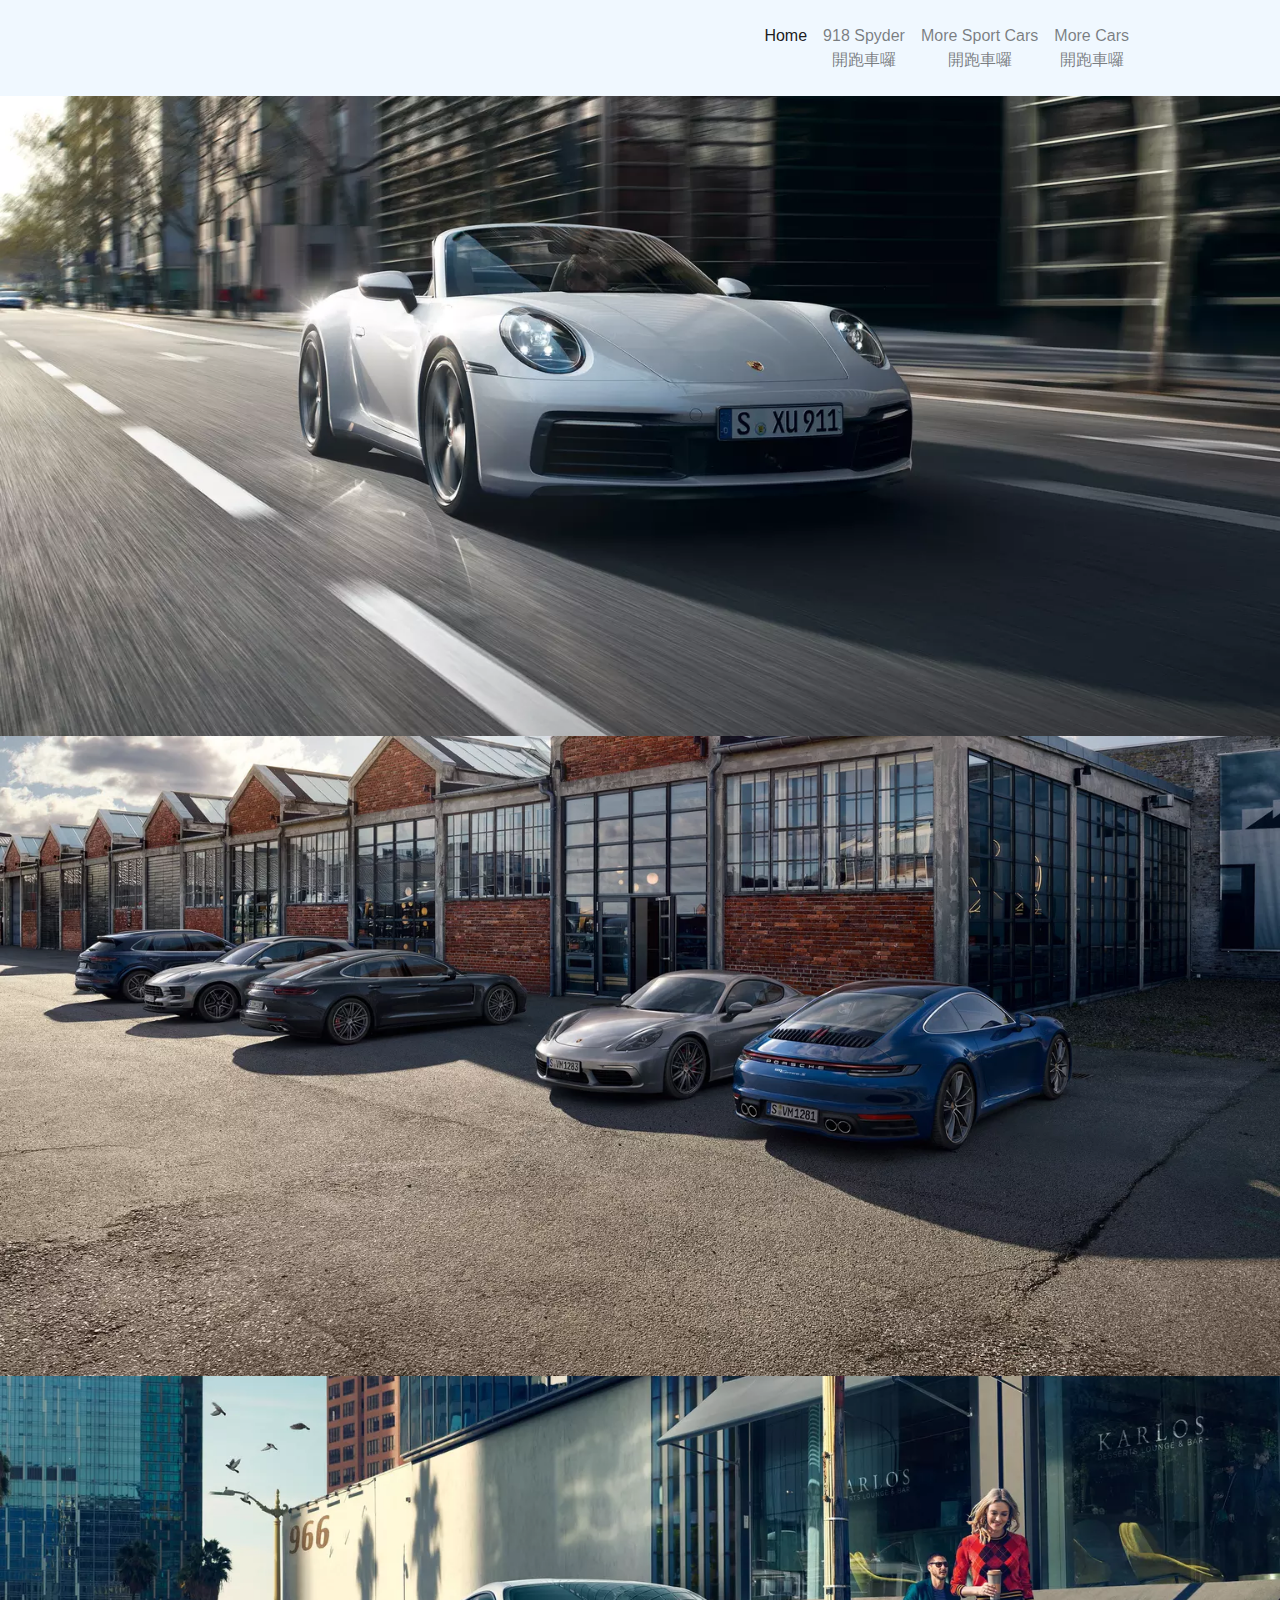
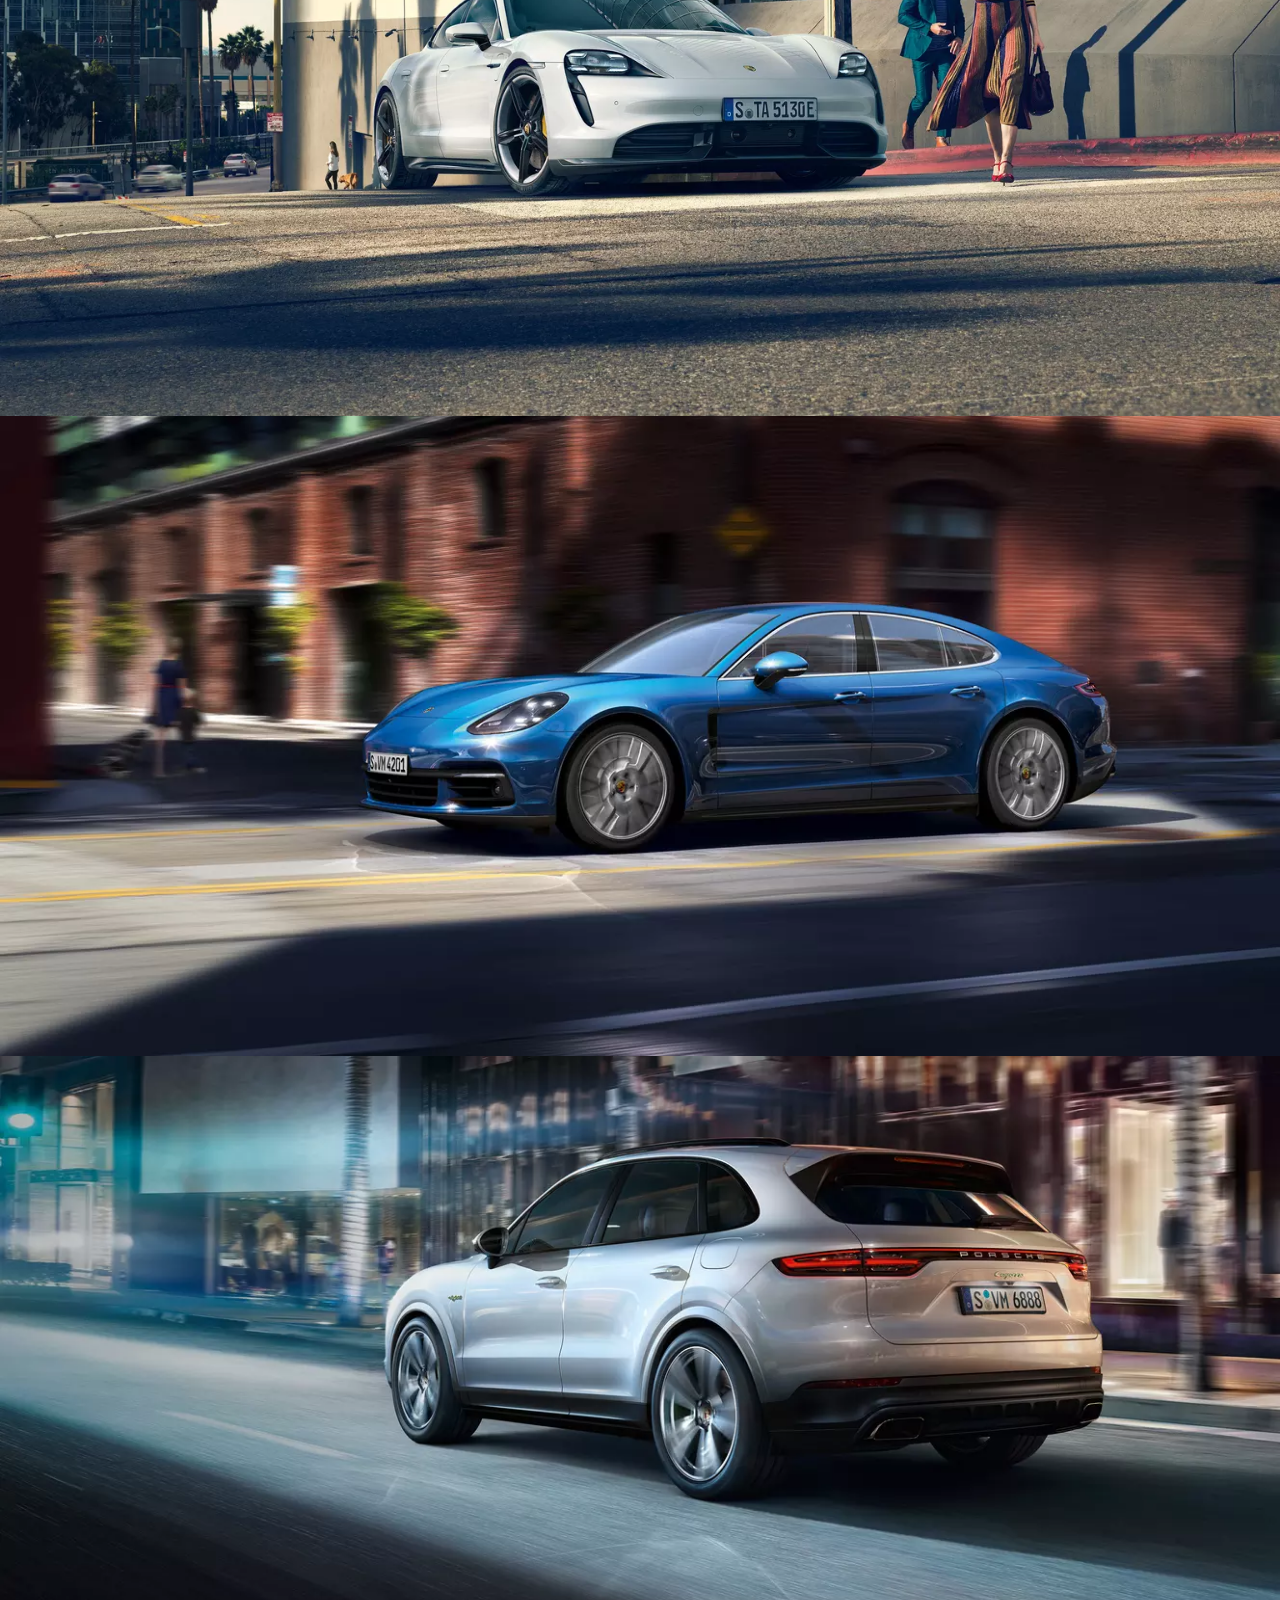
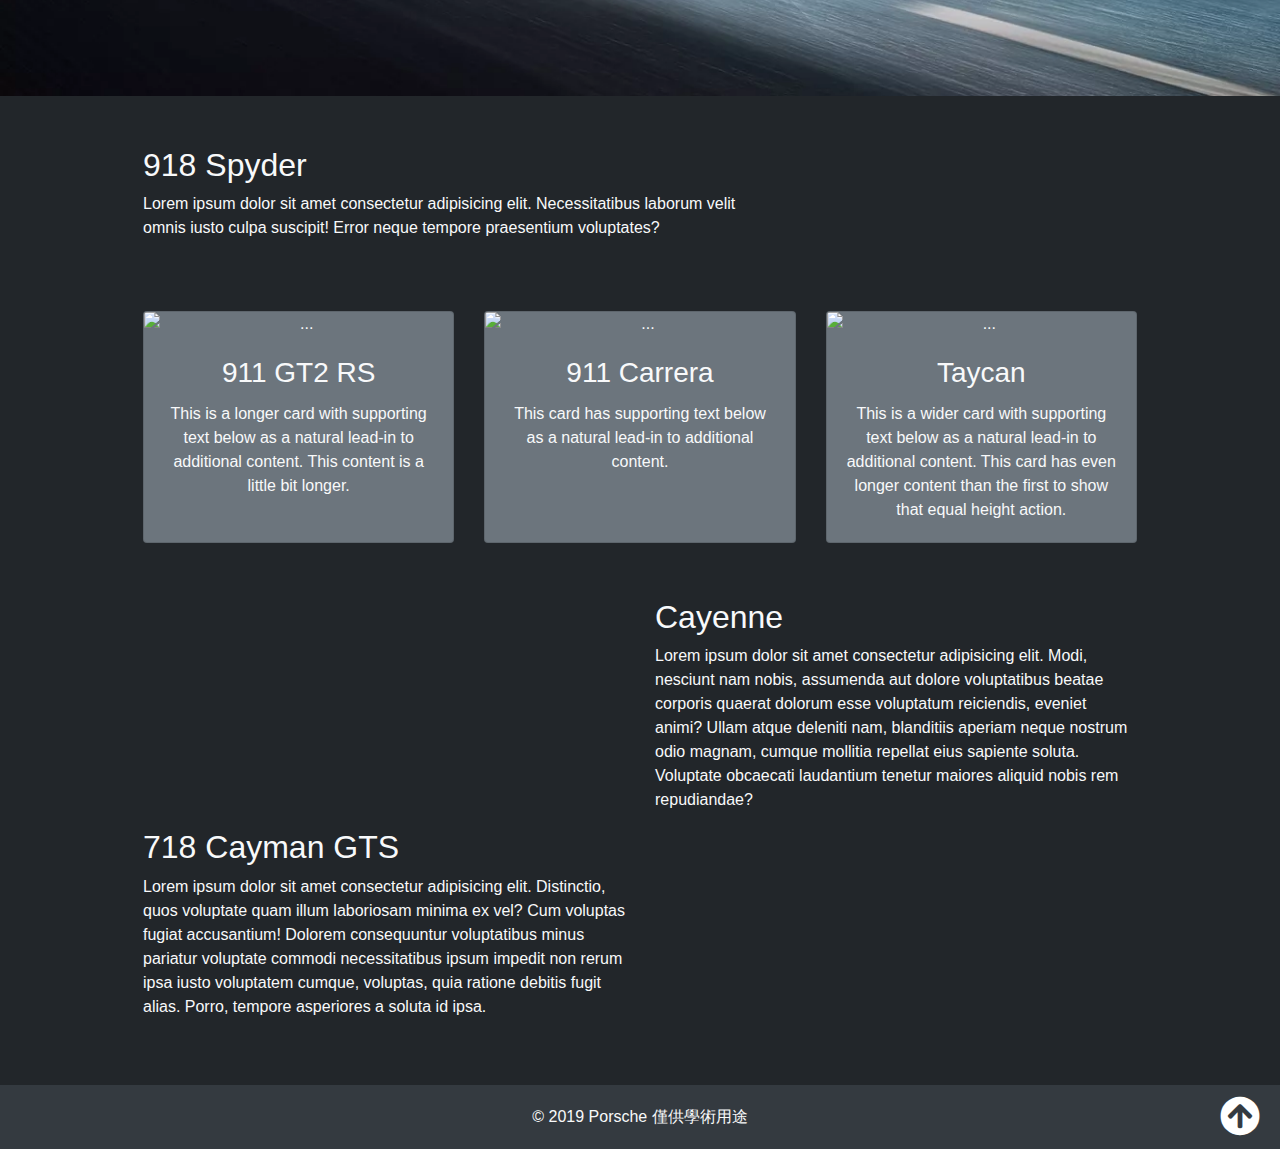
==== index.html @ ce17eace "hi" ====
<!DOCTYPE html>
<html lang="en">

<head>
  <meta charset="UTF-8">
  <meta name="viewport" content="width=device-width, initial-scale=1.0">
  <meta http-equiv="X-UA-Compatible" content="ie=edge">
  <title>HM0917</title>

  <link rel="stylesheet" href="https://stackpath.bootstrapcdn.com/bootstrap/4.3.1/css/bootstrap.min.css"
    integrity="sha384-ggOyR0iXCbMQv3Xipma34MD+dH/1fQ784/j6cY/iJTQUOhcWr7x9JvoRxT2MZw1T" crossorigin="anonymous">
  <link rel="stylesheet" href="https://cdnjs.cloudflare.com/ajax/libs/Swiper/4.5.1/css/swiper.css">
  <link rel="stylesheet" href="https://cdnjs.cloudflare.com/ajax/libs/Swiper/4.5.1/css/swiper.min.css">
  <link rel="stylesheet" href="./css/hm.css">
  <link rel="stylesheet" href="https://cdnjs.cloudflare.com/ajax/libs/font-awesome/5.10.2/css/all.min.css">
</head>

<body>
  <nav class="navbar navbar-expand-lg navbar-light fixed-top">
    <div class="container">
      <!-- <a class="navbar-brand" href="#">Navbar</a> -->
      <img src="https://seeklogo.com/images/P/porsche-logo-5995000C95-seeklogo.com.png" alt="">
      <button class="navbar-toggler" type="button" data-toggle="collapse" data-target="#navbarSupportedContent"
        aria-controls="navbarSupportedContent" aria-expanded="false" aria-label="Toggle navigation">
        <span class="navbar-toggler-icon"></span>
      </button>

      <div class="collapse navbar-collapse" id="navbarSupportedContent">
        <ul class="navbar-nav ml-auto text-center">
          <li class="nav-item active">
            <a class="nav-link" href="#">Home<span class="sr-only">(current)</span></a>
          </li>
          <li class="nav-item">
            <a class="nav-link" href="#about">918 Spyder<br>開跑車囉</a>
          </li>
          <li class="nav-item">
            <a class="nav-link" href="#product">More Sport Cars<br>開跑車囉</a>
          </li>
          <li class="nav-item">
            <a class="nav-link" href="#information">More Cars<br>開跑車囉</a>
          </li>
          <!-- <li class="nav-item dropdown">
                        <a class="nav-link dropdown-toggle" href="#" id="navbarDropdown" role="button"
                            data-toggle="dropdown" aria-haspopup="true" aria-expanded="false">
                            Dropdown
                        </a>
                        <div class="dropdown-menu" aria-labelledby="navbarDropdown">
                            <a class="dropdown-item" href="#">Action</a>
                            <a class="dropdown-item" href="#">Another action</a>
                            <div class="dropdown-divider"></div>
                            <a class="dropdown-item" href="#">Something else here</a>
                        </div>
                    </li>
                    <li class="nav-item">
                        <a class="nav-link disabled" href="#" tabindex="-1" aria-disabled="true">Disabled</a>
                    </li> -->
        </ul>
      </div>
    </div>

  </nav>
  <section id="banner">
    <div id="banner-swiper" class="swiper-container">
      <div class="swiper-wrapper">
        <div class="swiper-slide">
          <picture class="bannerimgbox">
            <!-- <img class="bannerimg" src="./img/porsche-normal.webp" alt=""> -->
            <source class="bannerimg" type="image/webp" srcset="./img/porsche-normal.webp">
            <source class="bannerimg" type=" image/jpeg" srcset="./img/porsche-normal.jpg">
            <img class="bannerimg" src="./img/porsche-normal.jpg" alt="">
          </picture>
        </div>
        <div class="swiper-slide">
          <div class="bannerimgbox"><img class="bannerimg" src="./img/porsche-norma-more.webp" alt=""></div>
        </div>
        <div class="swiper-slide">
          <div class="bannerimgbox"><img class="bannerimg" src="./img/porsche-taycan.webp" alt=""></div>
        </div>
        <div class="swiper-slide">
          <div class="bannerimgbox"><img class="bannerimg" src="./img/porsche-panamera.webp" alt=""></div>
        </div>
        <div class="swiper-slide">
          <div class="bannerimgbox"><img class="bannerimg" src="./img/porsche-cayenne.webp" alt=""></div>
        </div>
      </div>
      <div class="swiper-pagination"></div>
      <!-- Add Arrows -->
      <div class="swiper-button-next"></div>
      <div class="swiper-button-prev"></div>
    </div>
  </section>
  <section id="about" class="pdt50 text-light">
    <div class="container">
      <div class="row">
        <div
          class="col-md-6  col-12 col-sm-12  d-flex flex-column justify-content-center col-md-618 order-2 order-md-1">
          <h2>918 Spyder</h2>
          <p>Lorem ipsum dolor sit amet consectetur adipisicing
            elit. Necessitatibus laborum
            velit omnis iusto culpa suscipit! Error neque tempore praesentium voluptates?</p>
        </div>
        <div class="col-md-6  col-12 col-sm-12 col-md-382 order-1 order-md-1"><img
            src="https://www.autocar.co.uk/sites/autocar.co.uk/files/styles/gallery_slide/public/porsche918-spyder-fd-12_0.jpg?itok=g4jQuimb"
            alt="">
        </div>
      </div>
    </div>
  </section>
  <section id="product" class="pdt50">
    <div class="container">
      <div class="product">
        <div class="row">
          <div class="col-md-4 mgx5">
            <div class="card h-100 text-center bg-secondary text-light">
              <img
                src="https://img2.cgtrader.com/items/825416/c4331c244a/porsche-911-gt2-rs-2018-exterior-interior-3d-model-obj-fbx-blend-mtl.jpg"
                class="card-img-top" alt="...">
              <div class="card-body">
                <h3 class="card-title">911 GT2 RS</h3>
                <p class="card-text">This is a longer card with supporting text below as a natural
                  lead-in
                  to additional content. This content is a little bit longer.</p>
              </div>
            </div>
          </div>
          <div class="col-md-4 mgx5">
            <div id="carrera" class="card h-100 text-center bg-secondary text-light">
              <img
                src="https://media.wired.com/photos/5c58b32e784b8817e6963f63/1:1/w_1800,h_1800,c_limit/porsche-carrier-transpo.jpg"
                class="card-img-top" alt="...">
              <div class="card-body">
                <h3 class="card-title">911 Carrera</h3>
                <p class="card-text">This card has supporting text below as a natural lead-in to
                  additional
                  content.</p>
              </div>
            </div>
          </div>
          <div class="col-md-4 mgx5">
            <div class="card h-100 text-center bg-secondary text-light">
              <img
                src="https://cdn.vox-cdn.com/thumbor/fnJJNLOLqiZ_Q-_65_VvdyVg7cM=/1400x1400/filters:format(jpeg)/cdn.vox-cdn.com/uploads/chorus_asset/file/19165962/Taycan_Turbo__1_.jpg"
                class="card-img-top" alt="...">
              <div class="card-body">
                <h3 class="card-title">Taycan</h3>
                <p class="card-text">This is a wider card with supporting text below as a natural
                  lead-in to
                  additional content. This card has even longer content than the first to show that
                  equal
                  height action.</p>
              </div>
            </div>
          </div>
        </div>
      </div>
    </div>
  </section>
  <section id="information" class="pdt50 pdb50">
    <div class="">
      <div class="information text-light">
        <div class="container">
          <div id="cayenne" class="row ">
            <div class="col-sm-12 col-lg-6"><img
                src="https://files1.porsche.com/filestore/image/multimedia/none/9ya-e3-v6-modelimage-sideshot/model/24c5a6b4-8bdd-11e7-99c7-0019999cd470/porsche-model.png"
                alt=""></div>
            <div class="col-sm-12 col-lg-6 d-flex flex-column justify-content-center">
              <h2>Cayenne</h2>
              <p>Lorem ipsum dolor sit amet consectetur adipisicing elit. Modi, nesciunt nam nobis,
                assumenda aut dolore voluptatibus beatae corporis quaerat dolorum esse voluptatum
                reiciendis, eveniet animi? Ullam atque deleniti nam, blanditiis aperiam neque nostrum
                odio magnam, cumque mollitia repellat eius sapiente soluta. Voluptate obcaecati
                laudantium tenetur maiores aliquid nobis rem repudiandae?</p>
            </div>
          </div>
          <div id="718" class="row">
            <div
              class="col-sm-12 col-md-12 col-lg-6 order-2 order-sm-2 order-md-2 order-lg-1 d-flex flex-column justify-content-center">
              <h2>718 Cayman GTS</h2>
              <p>Lorem ipsum dolor sit amet consectetur adipisicing elit. Distinctio, quos voluptate quam
                illum laboriosam minima ex vel? Cum voluptas fugiat accusantium! Dolorem consequuntur
                voluptatibus minus pariatur voluptate commodi necessitatibus ipsum impedit non rerum
                ipsa iusto voluptatem cumque, voluptas, quia ratione debitis fugit alias. Porro, tempore
                asperiores a soluta id ipsa.</p>
            </div>
            <div class="col-sm-12 col-md-12 col-lg-6 order-1 order-sm-1 order-md-1 order-lg-2"><img class="imgrotal"
                src="https://files1.porsche.com/filestore/image/multimedia/none/982-718-c7-gts-modelimage-sideshot/model/ada180e4-ae78-11e7-b591-0019999cd470/porsche-model.png"
                alt=""></div>
          </div>
        </div>
      </div>
    </div>
  </section>
  <footer>
    <div class="container d-flex justify-content-center align-items-center text-light">
      <p>© 2019 Porsche 僅供學術用途</p><a class="" href="#"><i class="fas fa-arrow-circle-up"></i></a>
    </div>
  </footer>
  <script src="https://code.jquery.com/jquery-3.4.1.min.js"
    integrity="sha256-CSXorXvZcTkaix6Yvo6HppcZGetbYMGWSFlBw8HfCJo=" crossorigin="anonymous">
  </script>
  <script src="https://stackpath.bootstrapcdn.com/bootstrap/4.3.1/js/bootstrap.min.js"
    integrity="sha384-JjSmVgyd0p3pXB1rRibZUAYoIIy6OrQ6VrjIEaFf/nJGzIxFDsf4x0xIM+B07jRM" crossorigin="anonymous">
  </script>
  <script src="https://cdnjs.cloudflare.com/ajax/libs/popper.js/1.14.7/umd/popper.min.js"
    integrity="sha384-UO2eT0CpHqdSJQ6hJty5KVphtPhzWj9WO1clHTMGa3JDZwrnQq4sF86dIHNDz0W1" crossorigin="anonymous">
  </script>
  <script src="https://cdnjs.cloudflare.com/ajax/libs/Swiper/4.5.1/js/swiper.js"></script>
  <script src="https://cdnjs.cloudflare.com/ajax/libs/Swiper/4.5.1/js/swiper.min.js"></script>
  <script>
    var swiper = new Swiper('#banner-swiper', {
      loop: true,
      speed: 1000,
      autoplay: {
        delay: 2500,
        disableOnInteraction: false,
      },
      navigation: {
        nextEl: '.swiper-button-next',
        prevEl: '.swiper-button-prev',
      },
      pagination: {
        el: '.swiper-pagination',
        dynamicBullets: true,
      },
    });
  </script>
</body>

</html>
---- css/hm.css ----
html {
  scroll-behavior: smooth;
}

body {
  background-color: #22262a;
  padding-top: 96px;
}

/* universel */
.pdt50 {
  padding-top: 50px;
}

.pdb50 {
  padding-bottom: 50px;
}

.mgx5 {
  margin: 5px 0;
}

.imgrotal {
  -webkit-transform: scaleX(-1);
          transform: scaleX(-1);
}

.h-100 {
  height: 100%;
}

/* navbar */
nav {
  background-color: aliceblue;
}

nav img {
  height: 80px;
}

/* Swiper CSS */
.swiper-container {
  width: 100%;
  height: 100%;
}

/* Banner */
#banner .container-fluid {
  padding-right: 0px;
  padding-left: 0px;
  margin-right: auto;
  margin-left: auto;
}

#banner .bannerimgbox {
  width: 100%;
}

#banner .bannerimgbox .bannerimg {
  width: 100%;
}

/* about */
#about {
  -webkit-transition: 0.4s;
  transition: 0.4s;
}

#about img {
  width: 100%;
}

/* information */
#information {
  -webkit-transition: 0.4s;
  transition: 0.4s;
}

#information img {
  width: 100%;
}

/* footer */
footer {
  background: #343a40;
}

footer p {
  margin: 0;
  padding: 20px 0;
}

footer a {
  color: white;
  position: absolute;
  right: 20px;
  font-size: 40px;
}

@media screen and (min-width: 768px) {
  .col-md-382 {
    -webkit-box-flex: 0;
        -ms-flex: 0 0 38.2%;
            flex: 0 0 38.2%;
    max-width: 38.2%;
  }
  .col-md-618 {
    -webkit-box-flex: 0;
        -ms-flex: 0 0 61.8%;
            flex: 0 0 61.8%;
    max-width: 61.8%;
  }
}

@media screen and (max-width: 991px) {
  .imgrotal {
    -webkit-transform: unset;
            transform: unset;
  }
}

@media (min-width: 1280px) {
  .container {
    max-width: 80vw;
  }
}

@media (min-width: 1920px) {
  .container {
    max-width: 1800px;
  }
}

@media (max-width: 768px) {
  .pdt50 {
    padding-top: 20px;
  }
  .pdb50 {
    padding-bottom: 20px;
  }
}
/*# sourceMappingURL=hm.css.map */
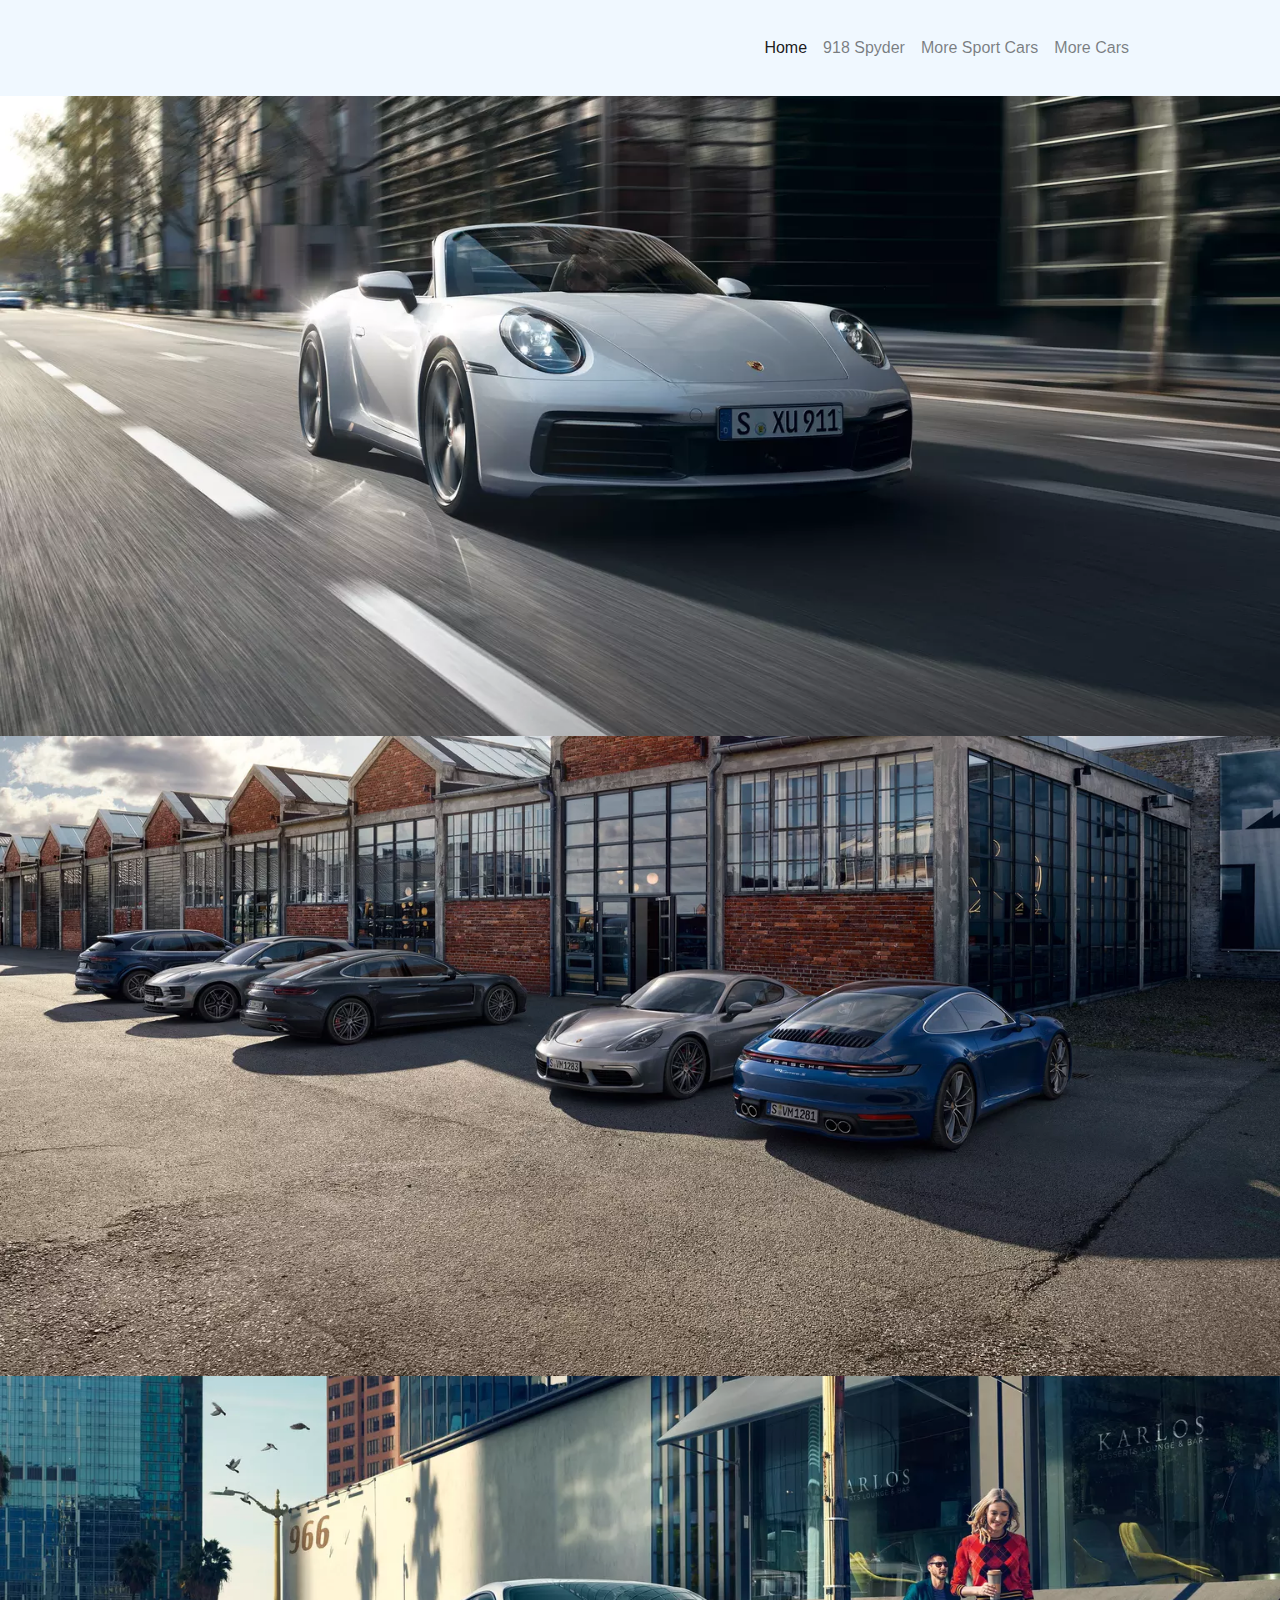
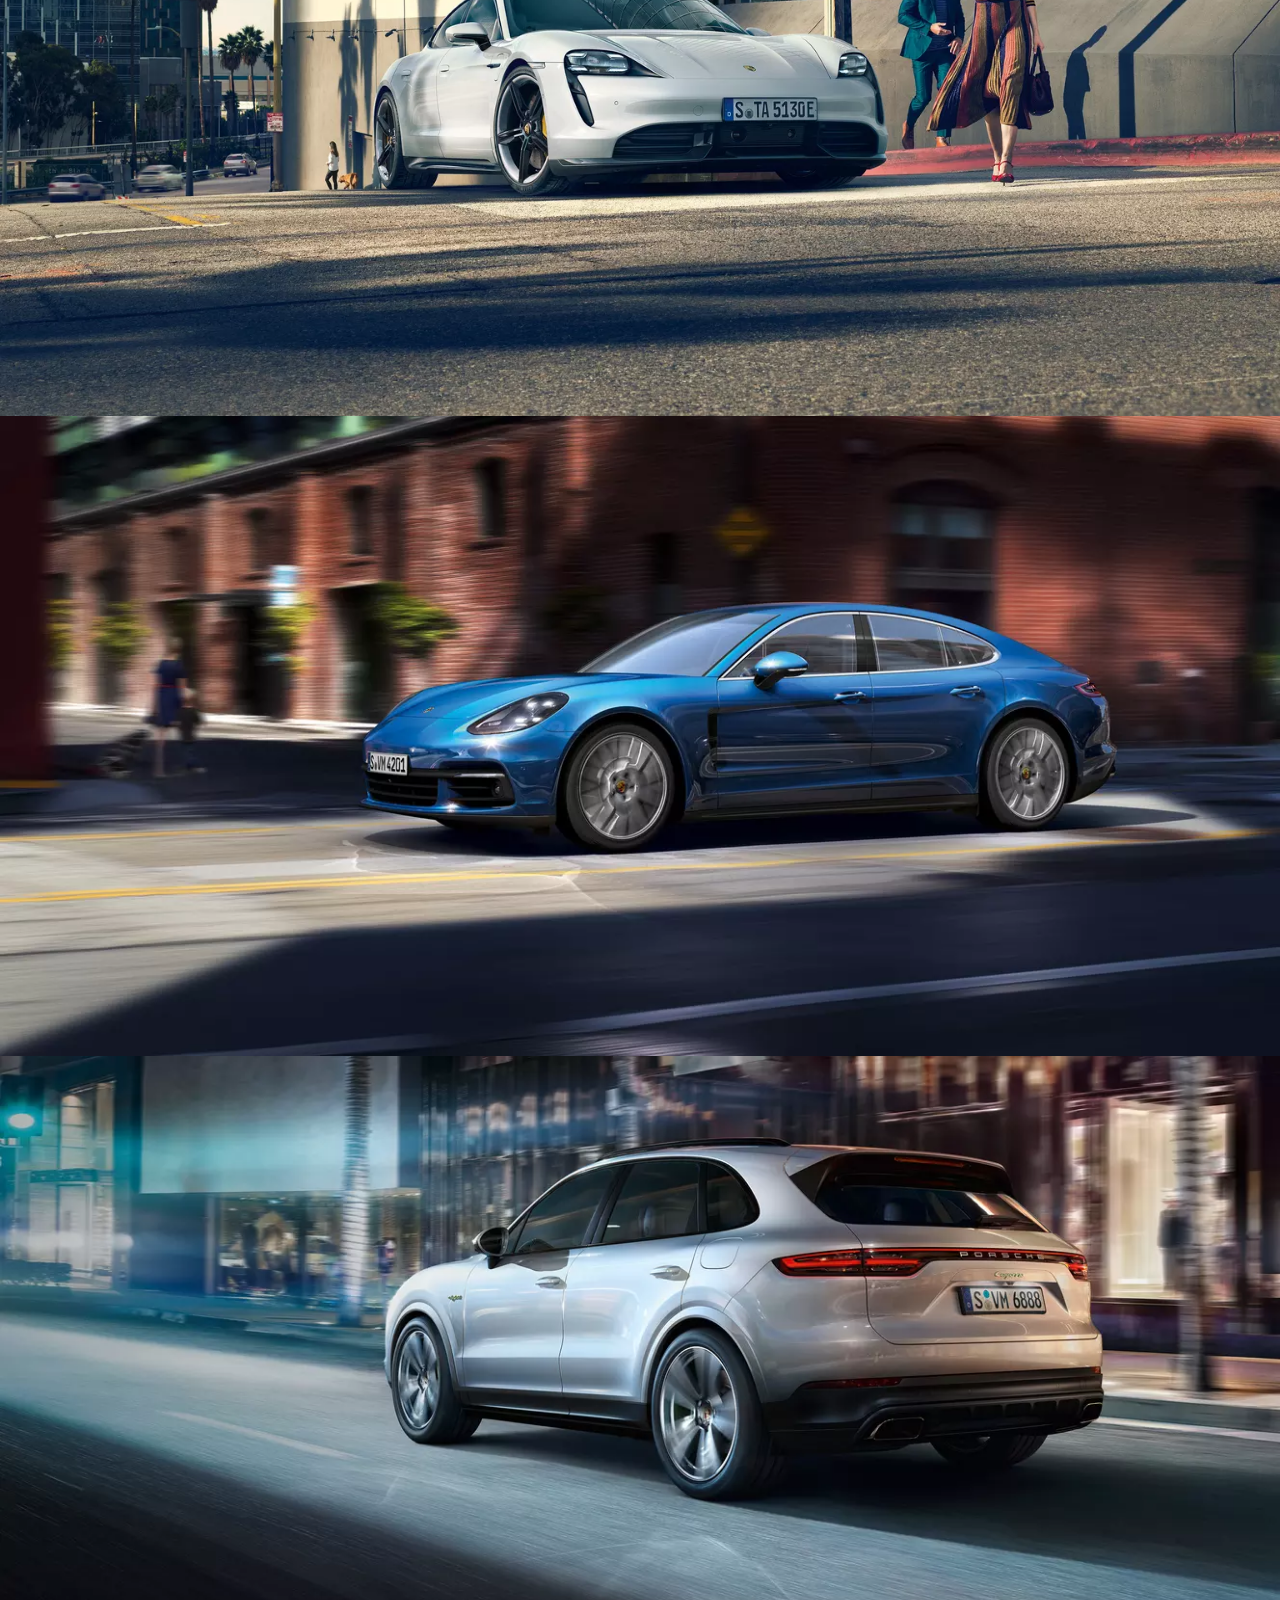
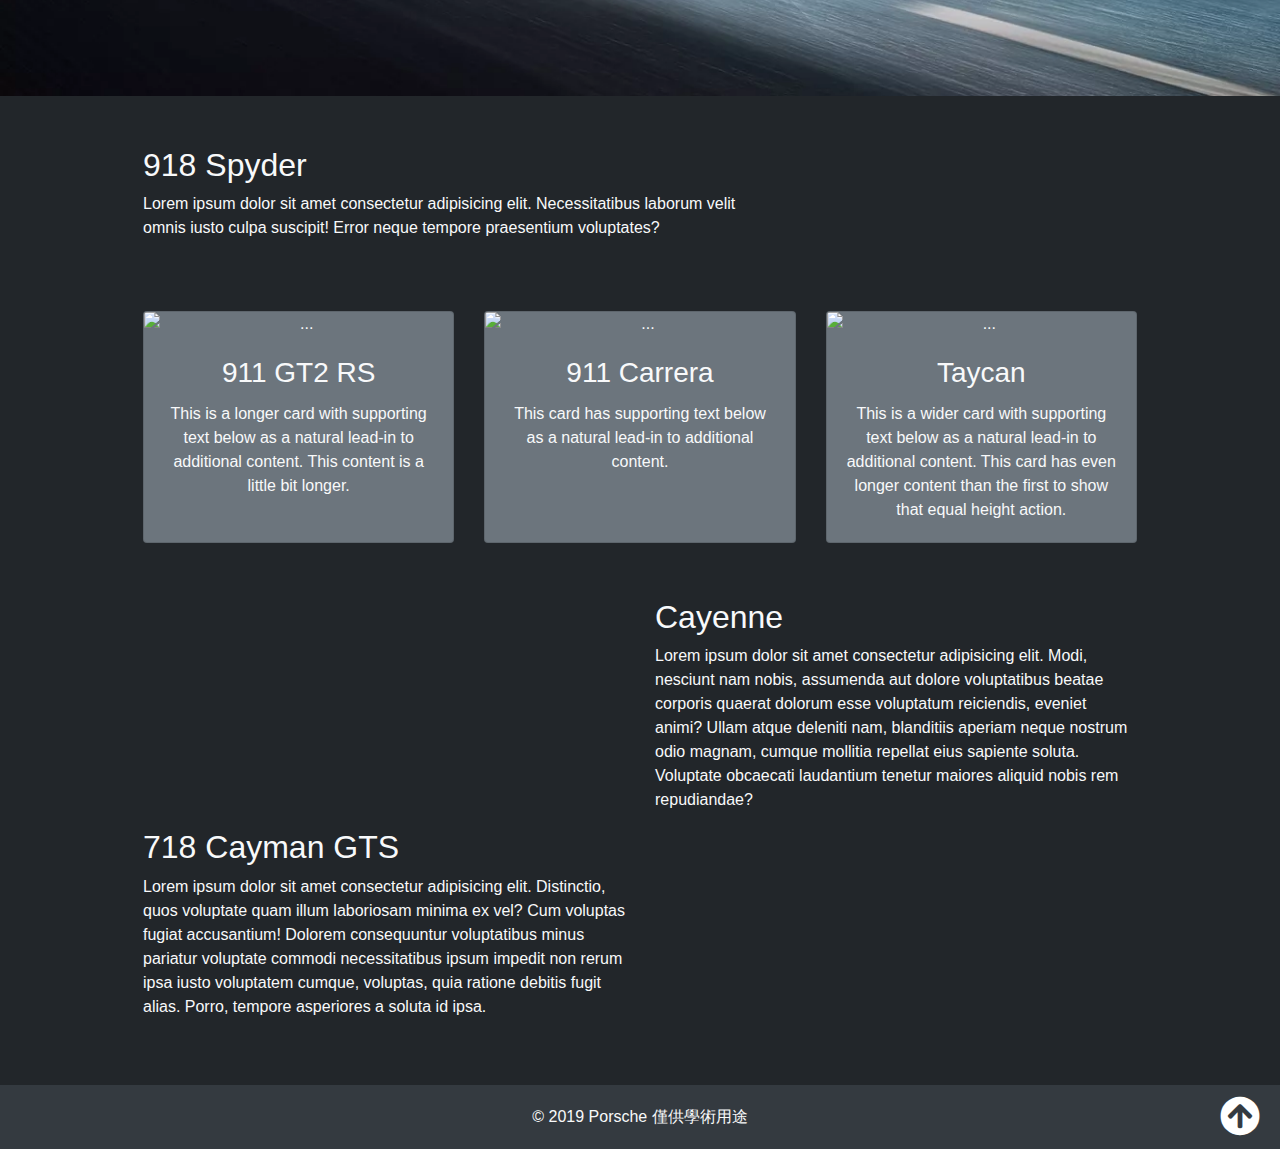
==== commit 51f898cb: "hi" ====
--- a/index.html
+++ b/index.html
@@ -31,13 +31,13 @@
             <a class="nav-link" href="#">Home<span class="sr-only">(current)</span></a>
           </li>
           <li class="nav-item">
-            <a class="nav-link" href="#about">918 Spyder<br>開跑車囉</a>
+            <a class="nav-link" href="#about">918 Spyder</a>
           </li>
           <li class="nav-item">
-            <a class="nav-link" href="#product">More Sport Cars<br>開跑車囉</a>
+            <a class="nav-link" href="#product">More Sport Cars</a>
           </li>
           <li class="nav-item">
-            <a class="nav-link" href="#information">More Cars<br>開跑車囉</a>
+            <a class="nav-link" href="#information">More Cars</a>
           </li>
           <!-- <li class="nav-item dropdown">
                         <a class="nav-link dropdown-toggle" href="#" id="navbarDropdown" role="button"
@@ -64,23 +64,38 @@
       <div class="swiper-wrapper">
         <div class="swiper-slide">
           <picture class="bannerimgbox">
-            <!-- <img class="bannerimg" src="./img/porsche-normal.webp" alt=""> -->
             <source class="bannerimg" type="image/webp" srcset="./img/porsche-normal.webp">
-            <source class="bannerimg" type=" image/jpeg" srcset="./img/porsche-normal.jpg">
+            <source class="bannerimg" type="image/jpeg" srcset="./img/porsche-normal.jpg">
             <img class="bannerimg" src="./img/porsche-normal.jpg" alt="">
           </picture>
         </div>
         <div class="swiper-slide">
-          <div class="bannerimgbox"><img class="bannerimg" src="./img/porsche-norma-more.webp" alt=""></div>
-        </div>
-        <div class="swiper-slide">
-          <div class="bannerimgbox"><img class="bannerimg" src="./img/porsche-taycan.webp" alt=""></div>
-        </div>
-        <div class="swiper-slide">
-          <div class="bannerimgbox"><img class="bannerimg" src="./img/porsche-panamera.webp" alt=""></div>
-        </div>
-        <div class="swiper-slide">
-          <div class="bannerimgbox"><img class="bannerimg" src="./img/porsche-cayenne.webp" alt=""></div>
+          <picture class="bannerimgbox">
+            <source class="bannerimg" type="image/webp" srcset="./img/porsche-norma-more.webp">
+            <source class="bannerimg" type="image/jpeg" srcset="./img/porsche-norma-more.jpg">
+            <img class="bannerimg" src="./img/porsche-norma-more.jpg" alt="">
+          </picture>
+        </div>
+        <div class="swiper-slide">
+          <picture class="bannerimgbox">
+            <source class="bannerimg" type="image/webp" srcset="./img/porsche-taycan.webp">
+            <source class="bannerimg" type="image/jpeg" srcset="./img/porsche-taycan.jpg">
+            <img class="bannerimg" src="./img/porsche-taycan.jpg" alt="">
+          </picture>
+        </div>
+        <div class="swiper-slide">
+          <picture class="bannerimgbox">
+            <source class="bannerimg" type="image/webp" srcset="./img/porsche-panamera.webp">
+            <source class="bannerimg" type="image/jpeg" srcset="./img/porsche-panamera.jpg">
+            <img class="bannerimg" src="./img/porsche-panamera.jpg" alt="">
+          </picture>
+        </div>
+        <div class="swiper-slide">
+          <picture class="bannerimgbox">
+            <source class="bannerimg" type="image/webp" srcset="./img/porsche-cayenne.webp">
+            <source class="bannerimg" type="image/jpeg" srcset="./img/porsche-cayenne.jpg">
+            <img class="bannerimg" src="./img/porsche-cayenne.jpg" alt="">
+          </picture>
         </div>
       </div>
       <div class="swiper-pagination"></div>
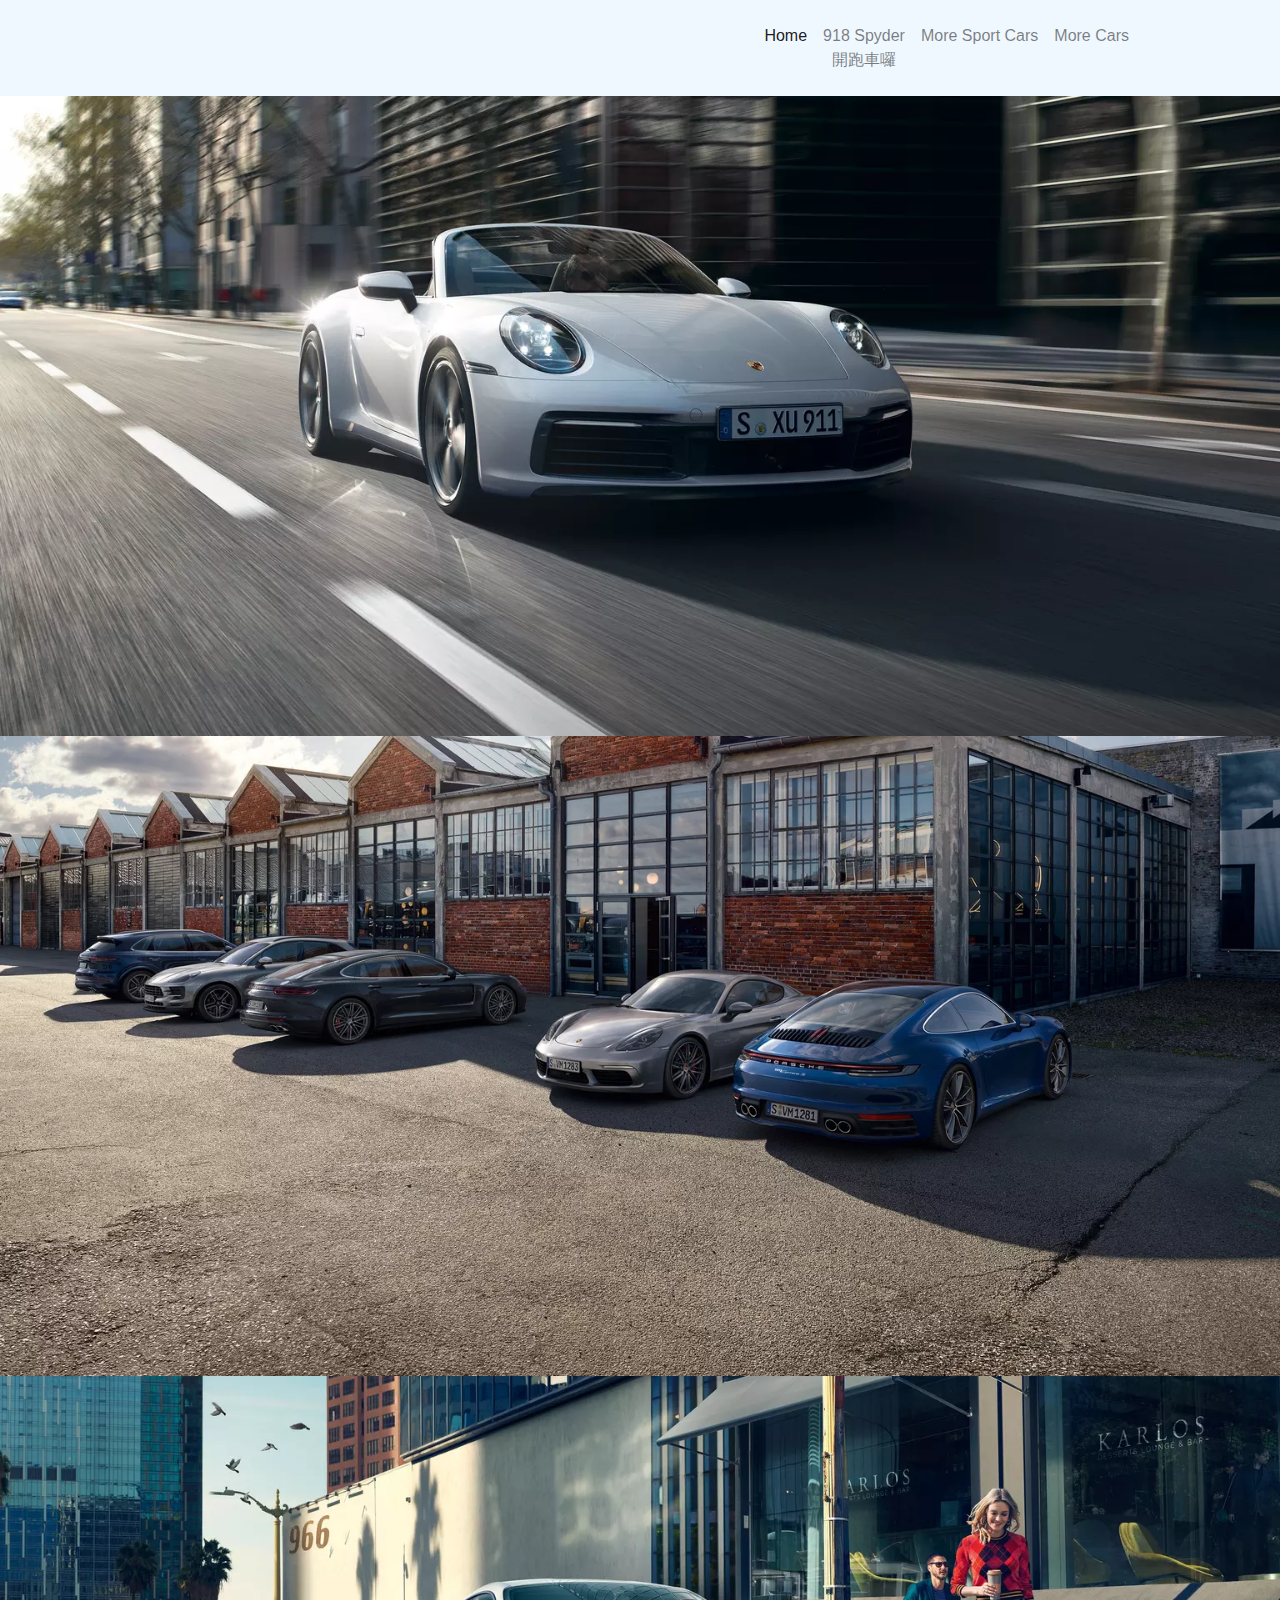
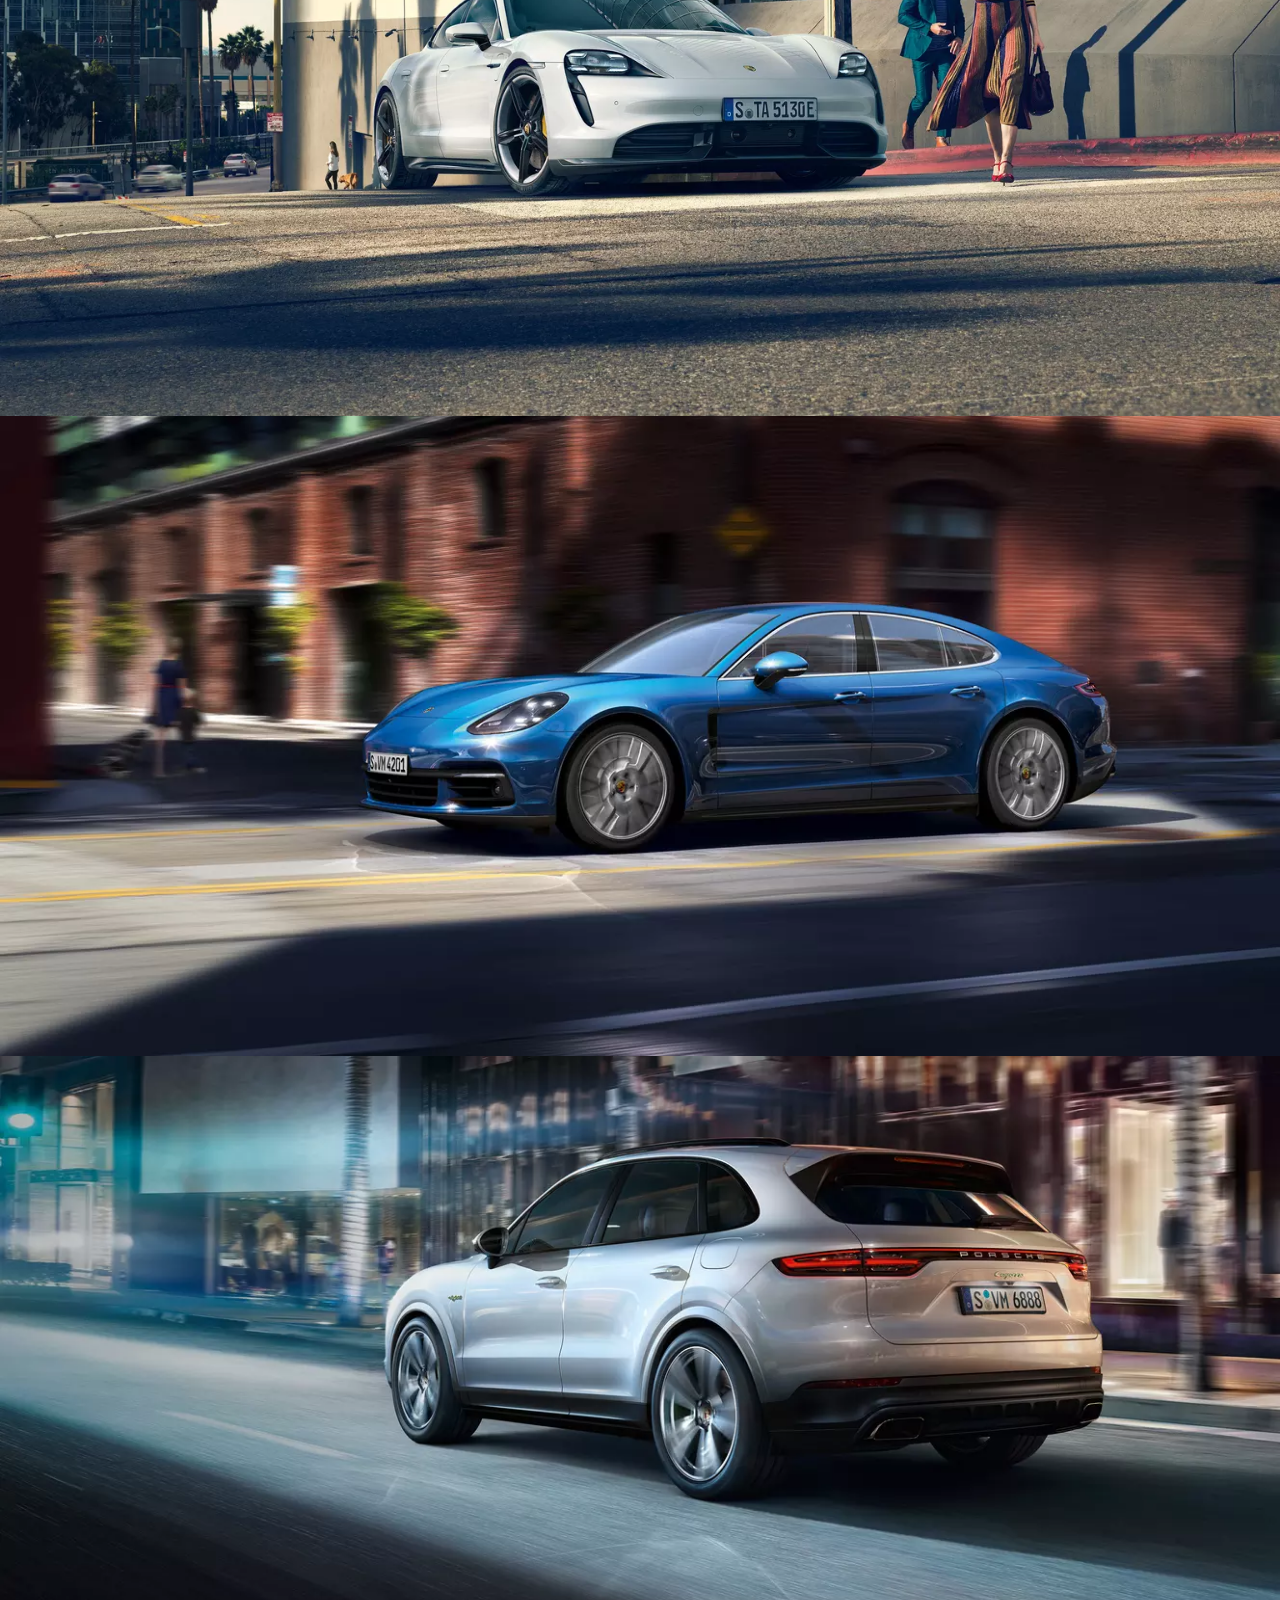
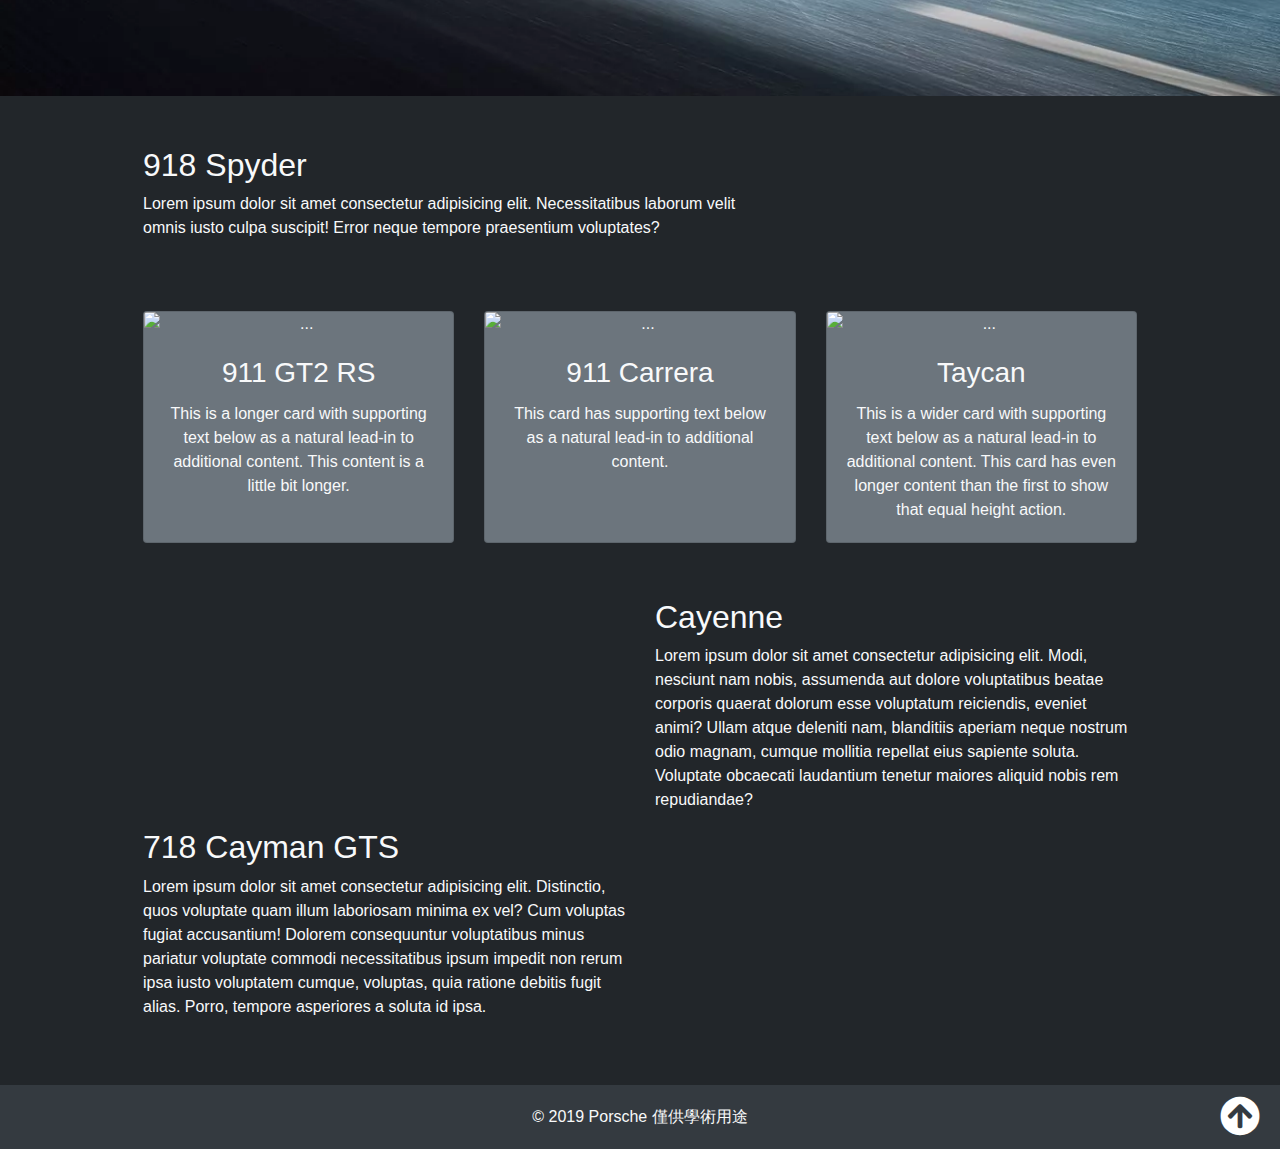
==== commit 1ab27469: "hi" ====
--- a/index.html
+++ b/index.html
@@ -31,7 +31,7 @@
             <a class="nav-link" href="#">Home<span class="sr-only">(current)</span></a>
           </li>
           <li class="nav-item">
-            <a class="nav-link" href="#about">918 Spyder</a>
+            <a class="nav-link" href="#about">918 Spyder<br>開跑車囉</a>
           </li>
           <li class="nav-item">
             <a class="nav-link" href="#product">More Sport Cars</a>
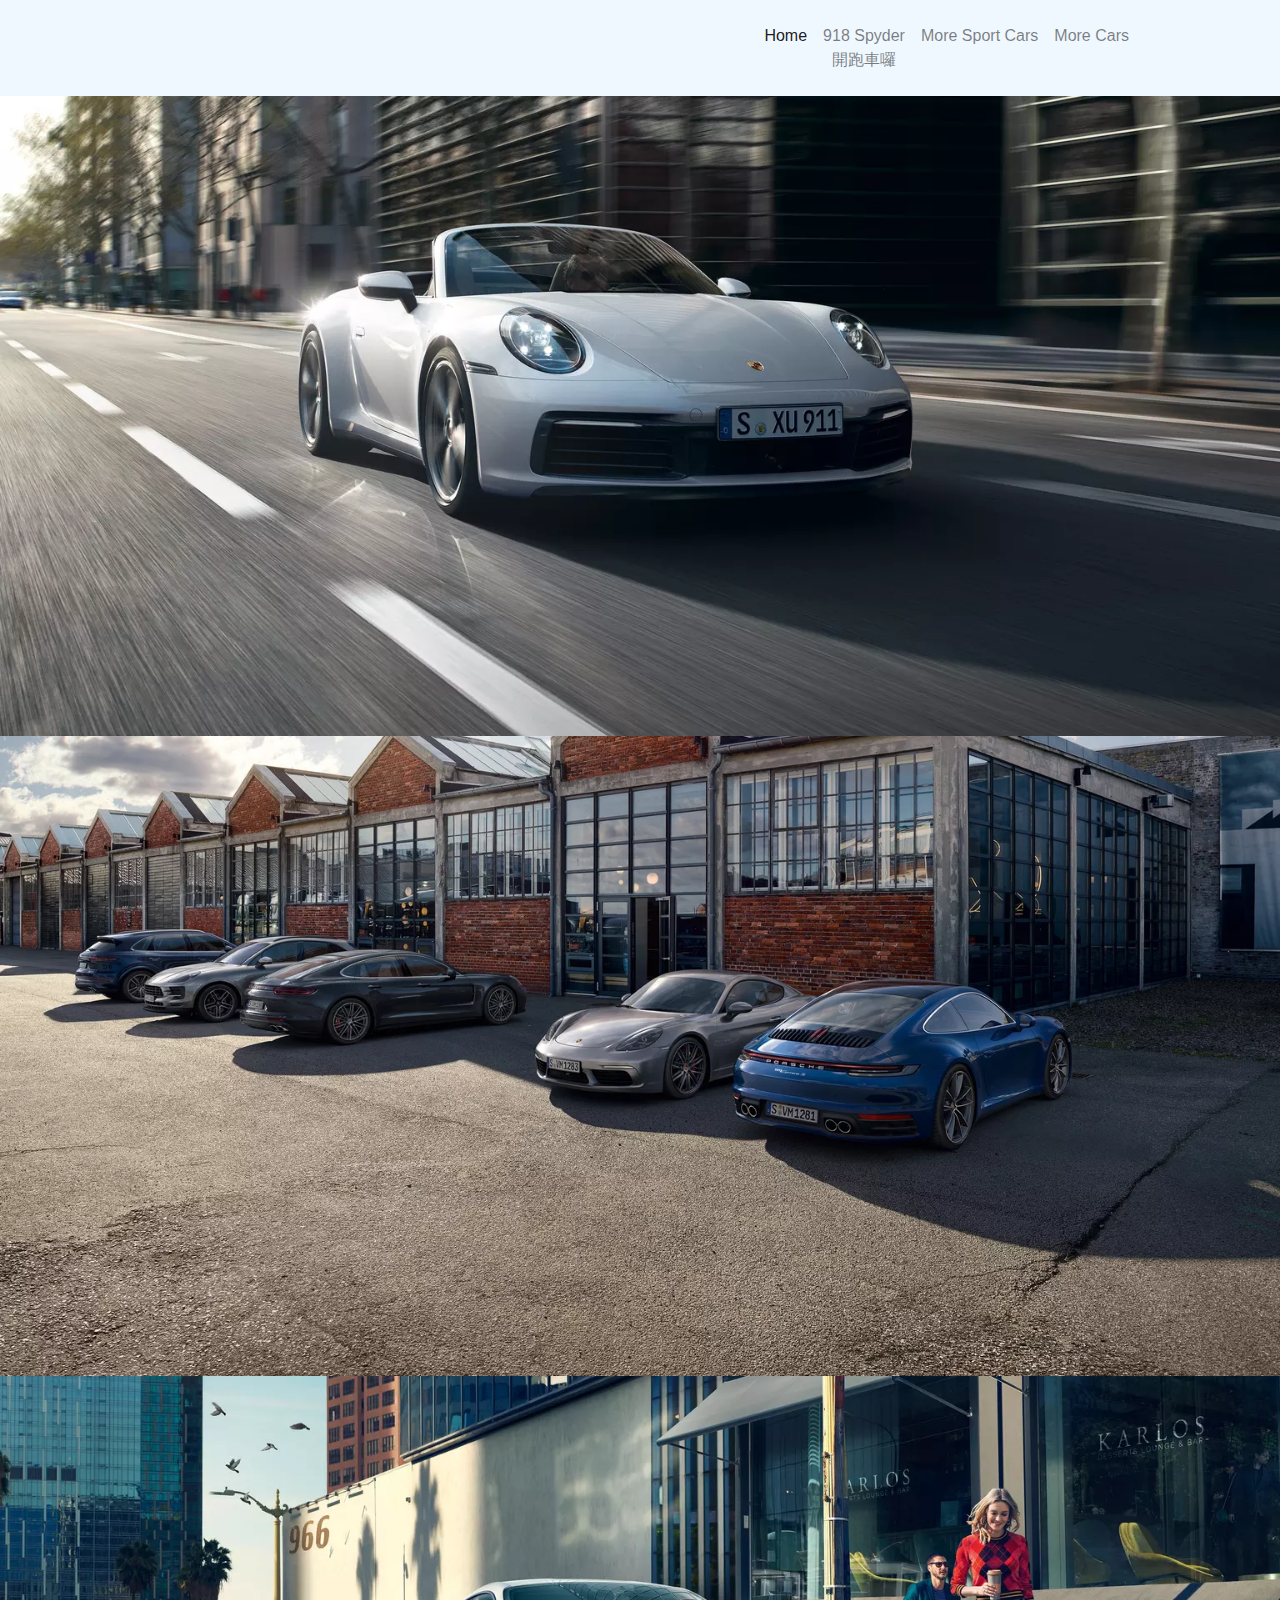
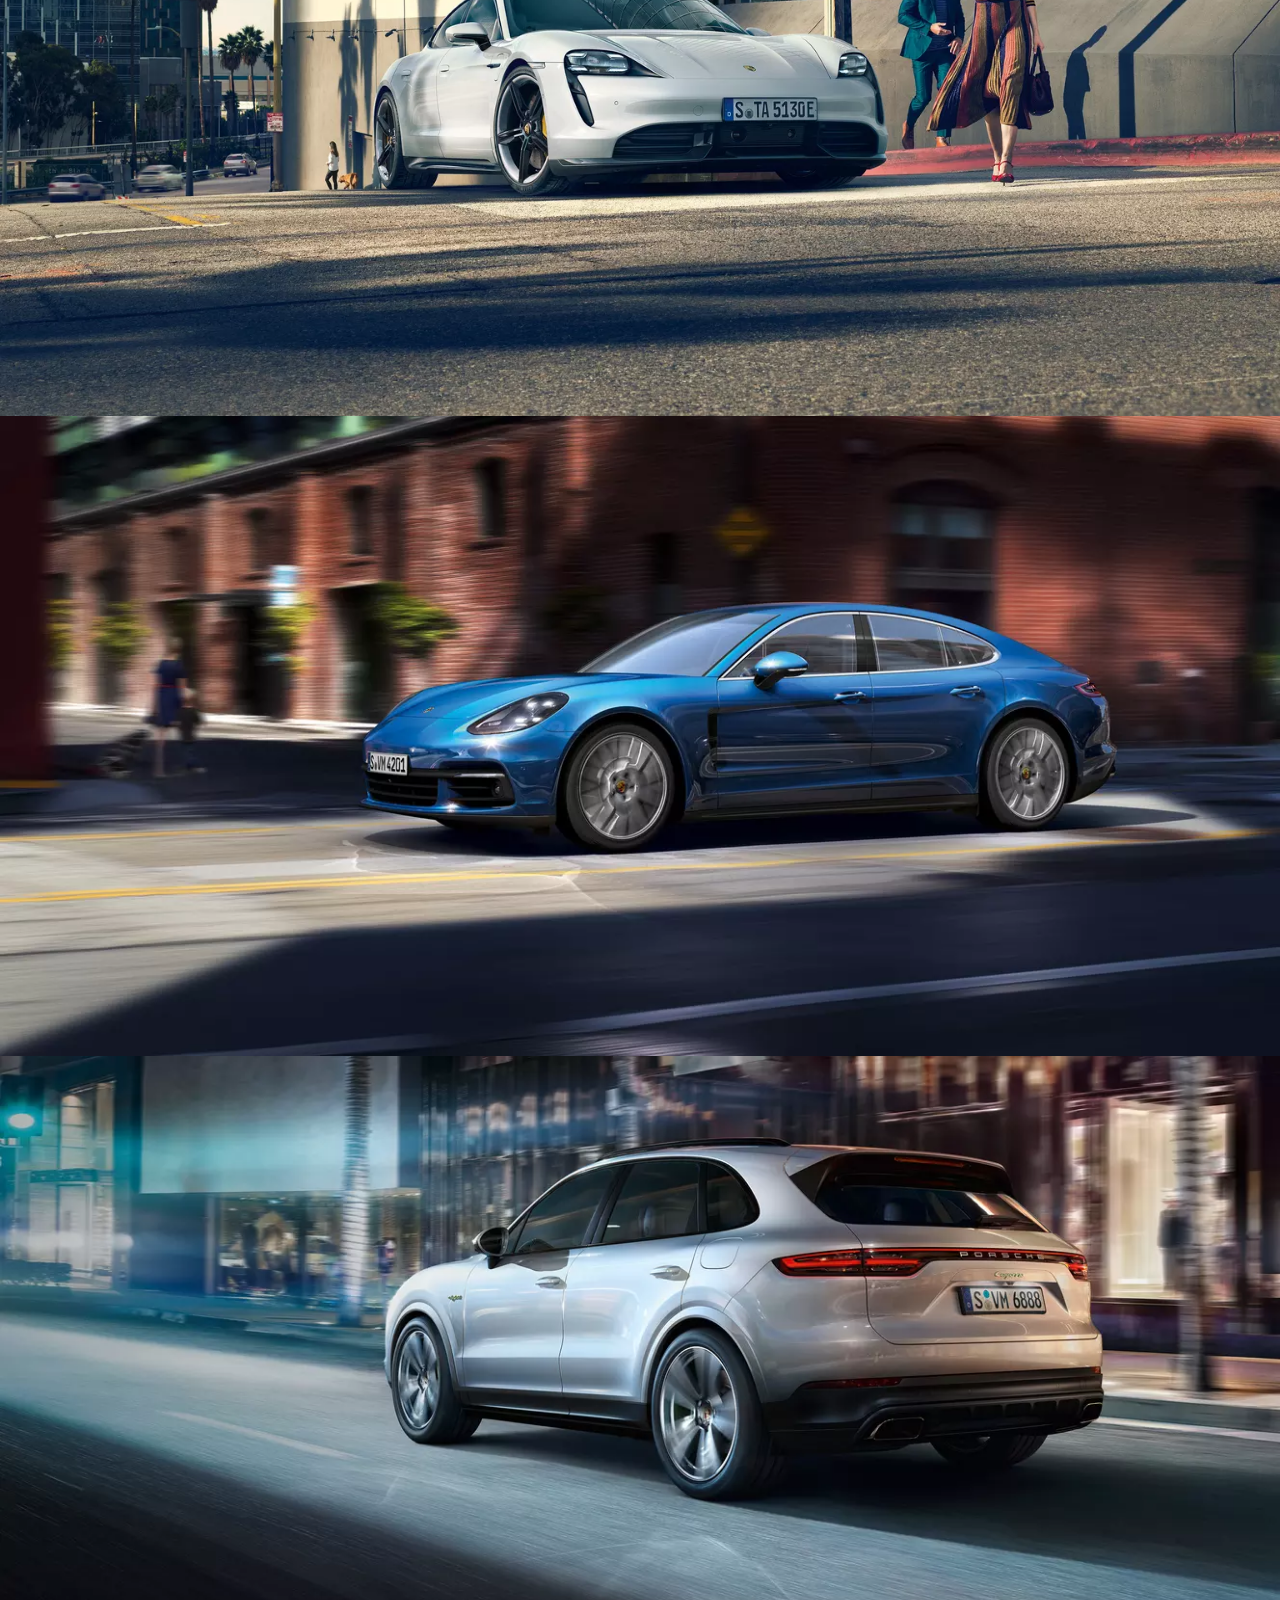
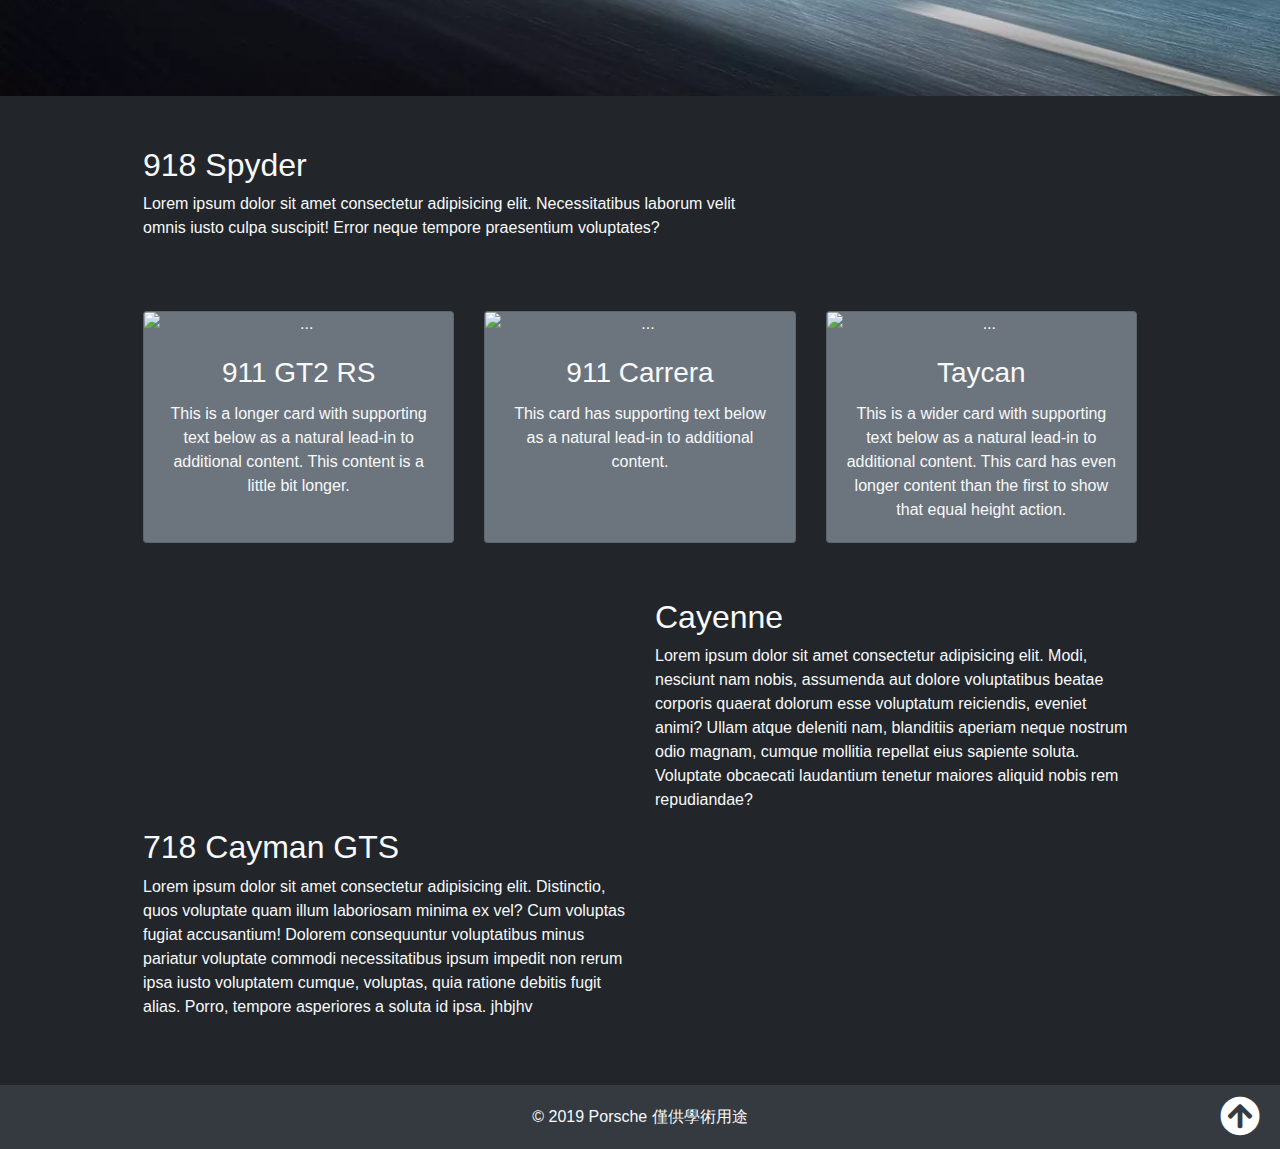
==== commit 3e85669d: "update" ====
--- a/index.html
+++ b/index.html
@@ -195,7 +195,7 @@
                 illum laboriosam minima ex vel? Cum voluptas fugiat accusantium! Dolorem consequuntur
                 voluptatibus minus pariatur voluptate commodi necessitatibus ipsum impedit non rerum
                 ipsa iusto voluptatem cumque, voluptas, quia ratione debitis fugit alias. Porro, tempore
-                asperiores a soluta id ipsa.</p>
+                asperiores a soluta id ipsa. jhbjhv</p>
             </div>
             <div class="col-sm-12 col-md-12 col-lg-6 order-1 order-sm-1 order-md-1 order-lg-2"><img class="imgrotal"
                 src="https://files1.porsche.com/filestore/image/multimedia/none/982-718-c7-gts-modelimage-sideshot/model/ada180e4-ae78-11e7-b591-0019999cd470/porsche-model.png"
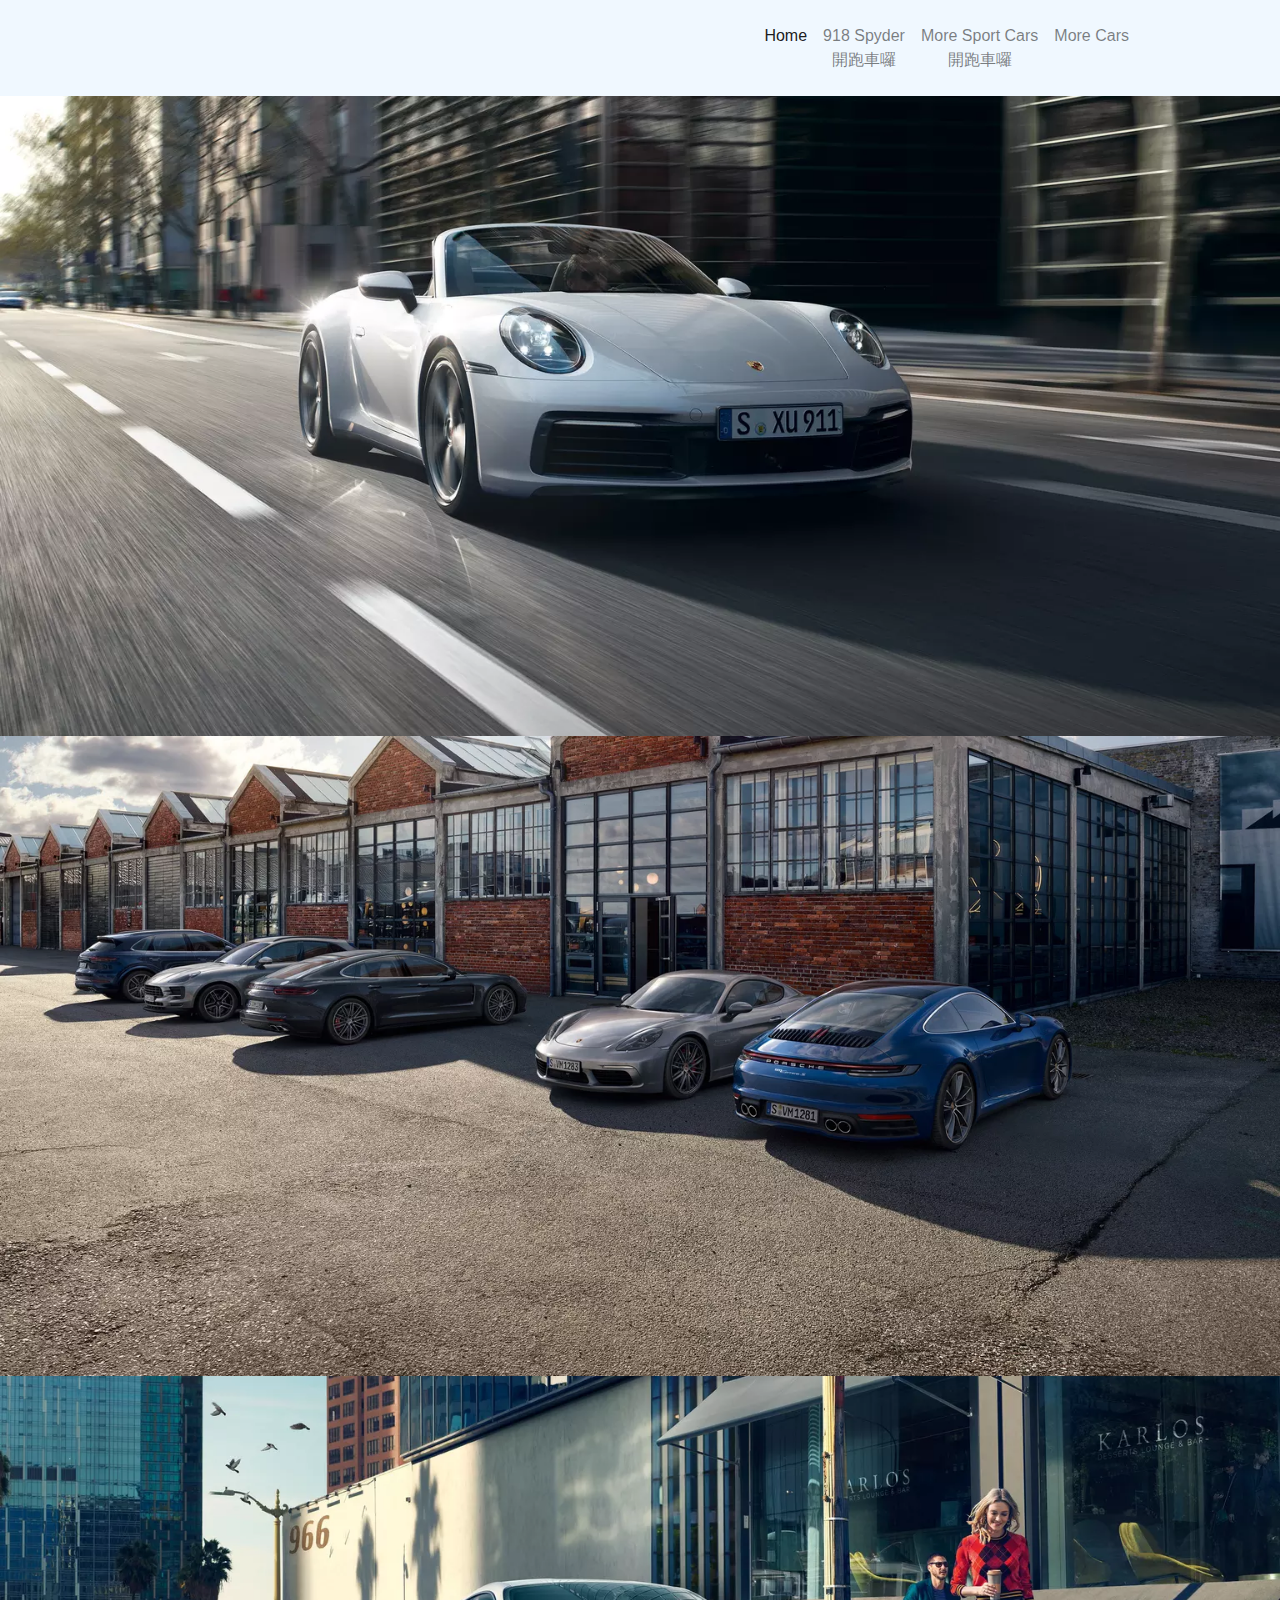
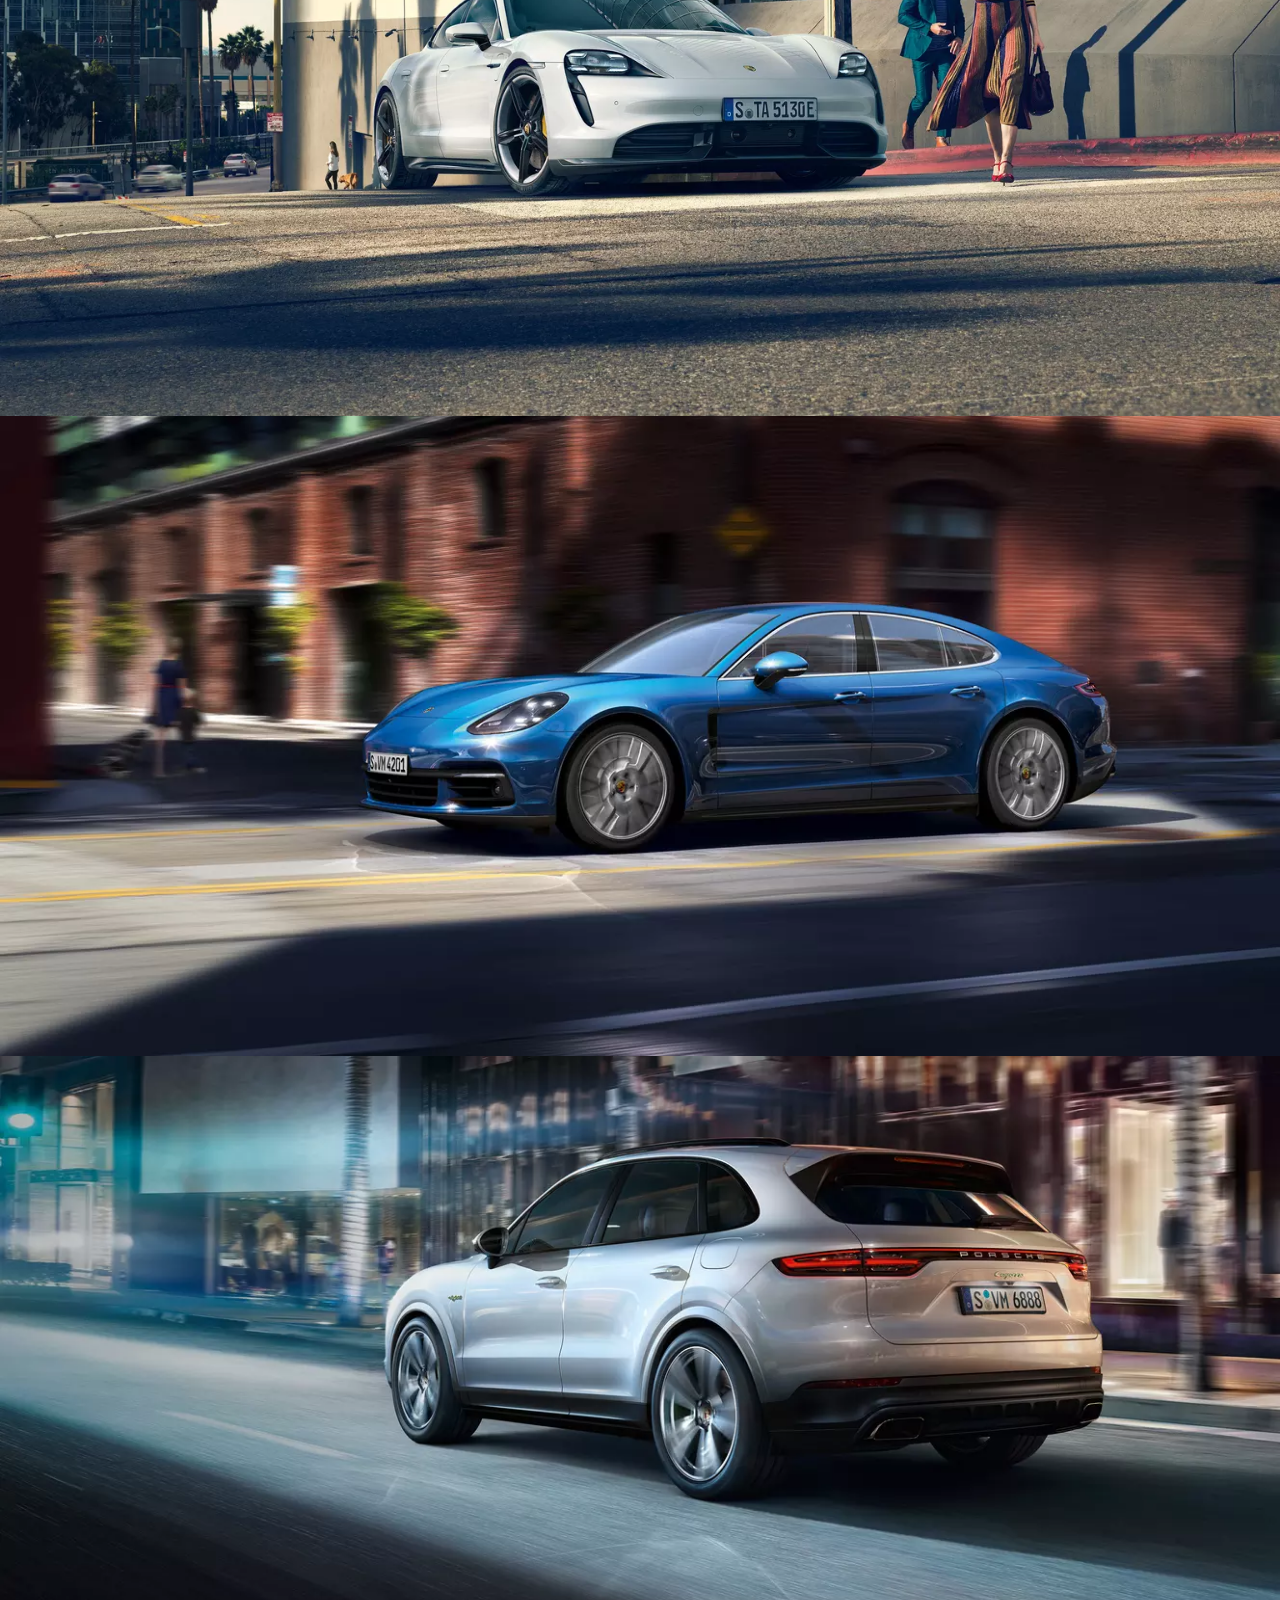
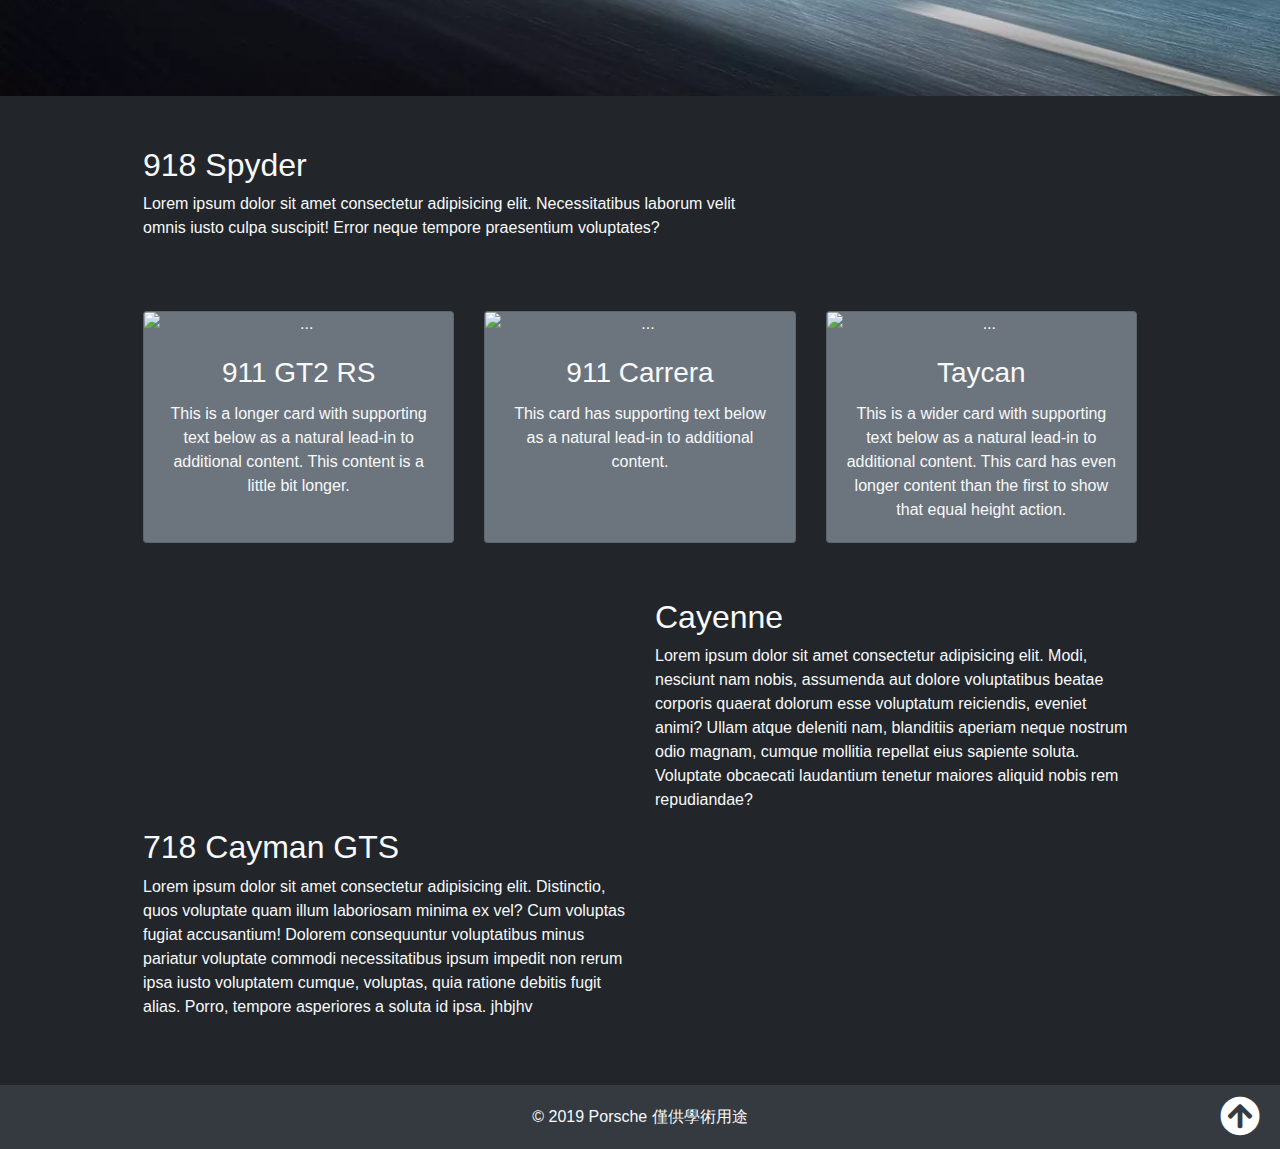
==== commit f901f229: "update" ====
--- a/index.html
+++ b/index.html
@@ -34,7 +34,7 @@
             <a class="nav-link" href="#about">918 Spyder<br>開跑車囉</a>
           </li>
           <li class="nav-item">
-            <a class="nav-link" href="#product">More Sport Cars</a>
+            <a class="nav-link" href="#product">More Sport Cars<br>開跑車囉</a>
           </li>
           <li class="nav-item">
             <a class="nav-link" href="#information">More Cars</a>
